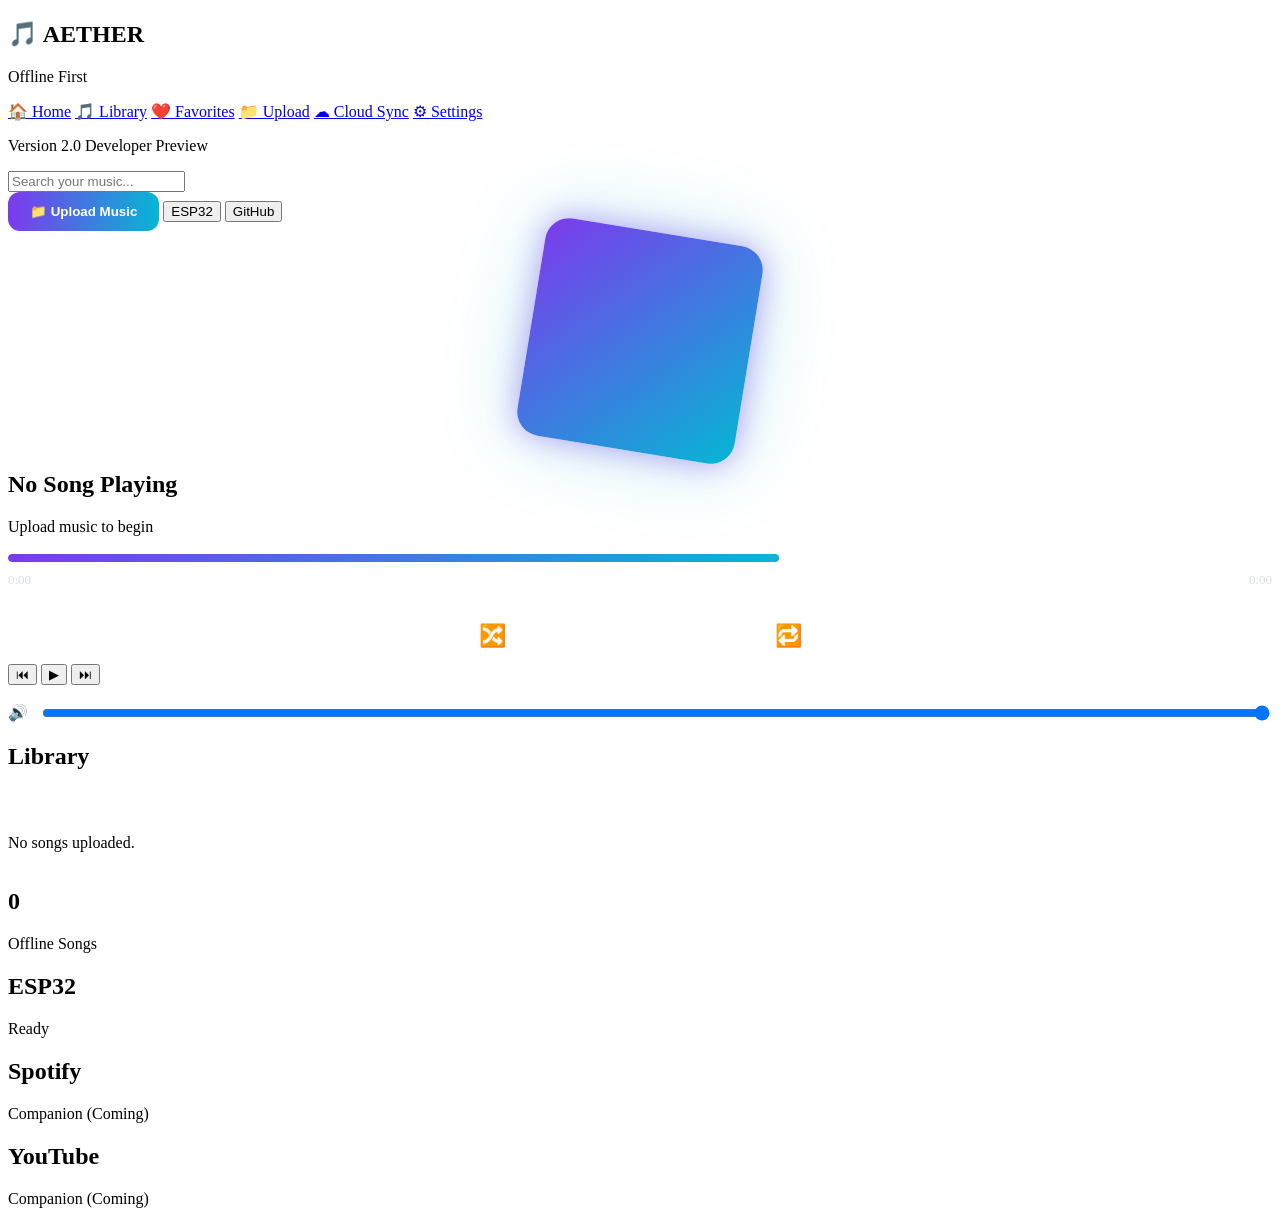
==== player.html @ 6dd66921 "Add script tags for JavaScript files in player.html" ====
<!DOCTYPE html>
<html lang="en">

<head>

<meta charset="UTF-8">
<meta name="viewport" content="width=device-width, initial-scale=1.0">

<title>AETHER Player | Music Player</title>

<link rel="preconnect" href="https://fonts.googleapis.com">
<link rel="preconnect" href="https://fonts.gstatic.com" crossorigin>

<link href="https://fonts.googleapis.com/css2?family=Outfit:wght@300;400;500;600;700;800&display=swap" rel="stylesheet">

<link rel="stylesheet" href="css/player.css">

</head>

<body>

<div class="background-blur"></div>

<div class="app">

<!-- ================= Sidebar ================= -->

<aside class="sidebar">

<div class="logo">

<h2>🎵 AETHER</h2>

<p>Offline First</p>

</div>

<nav>

<a class="active" href="#">🏠 Home</a>

<a href="#">🎵 Library</a>

<a href="#">❤️ Favorites</a>

<a href="#">📁 Upload</a>

<a href="#">☁ Cloud Sync</a>

<a href="#">⚙ Settings</a>

</nav>

<div class="sidebar-footer">

<p>Version 2.0 Developer Preview</p>

</div>

</aside>

<!-- ================= Main ================= -->

<main class="main">

<header>

<div class="search">

<input
id="searchInput"
type="text"
placeholder="Search your music...">

</div>

<div class="top-buttons">

<input
type="file"
id="musicUpload"
accept="audio/*"
multiple
hidden>

<button id="uploadBtn">
📁 Upload Music
</button>

<button>
ESP32
</button>

<button>
GitHub
</button>

</div>

</header>

<section class="hero-player">

<div class="album-card">

<div class="album-art"></div>

<h2 id="nowPlayingTitle">
No Song Playing
</h2>

<p id="nowPlayingArtist">
Upload music to begin
</p>

<div id="progress" class="progress">

<div id="progressFill" class="progress-fill"></div>

</div>

<div class="time-info">

<span id="currentTime">0:00</span>

<span id="duration">0:00</span>

</div>
<div class="controls">

<button id="shuffleBtn">

🔀

</button>

<button id="prevBtn">

⏮

</button>

<button id="playPauseBtn">

▶

</button>

<button id="nextBtn">

⏭

</button>

<button id="repeatBtn">

🔁

</button>

</div>

<button id="prevBtn">⏮</button>

<button id="playPauseBtn">▶</button>

<button id="nextBtn">⏭</button>

</div>

<div class="volume-container">

🔊

<input
id="volumeSlider"
type="range"
min="0"
max="1"
step="0.01"
value="1">

</div>

</div>

<div class="playlist">

<h2>Library</h2>

<div id="songList">

<p>No songs uploaded.</p>

</div>

</div>

</section>
<section class="stats">

    <div class="stat-card">

        <h2 id="songCount">0</h2>

        <p>Offline Songs</p>

    </div>

    <div class="stat-card">

        <h2>ESP32</h2>

        <p>Ready</p>

    </div>

    <div class="stat-card">

        <h2>Spotify</h2>

        <p>Companion (Coming)</p>

    </div>

    <div class="stat-card">

        <h2>YouTube</h2>

        <p>Companion (Coming)</p>

    </div>

</section>

<!-- HTML5 Audio Engine -->

<audio id="audioPlayer"></audio>

</main>

</div>

<!-- JavaScript -->

<script src="js/main.js"></script>

<script src="js/audio.js"></script>

<script src="js/player.js"></script>

</body>

</html>
<script src="js/main.js"></script>
<script src="js/audio.js"></script>
<script src="js/player.js"></script>
<script src="js/spotify.js"></script>
---- css/player.css ----
/* ==========================================
   AETHER Player v2 Controls
========================================== */

.controls{

display:flex;

justify-content:center;

align-items:center;

gap:18px;

margin-top:20px;

}

.controls button{

width:56px;

height:56px;

border:none;

border-radius:50%;

background:rgba(255,255,255,.08);

backdrop-filter:blur(20px);

color:white;

font-size:22px;

cursor:pointer;

transition:.25s;

}

.controls button:hover{

transform:translateY(-4px) scale(1.08);

background:#8b5cf6;

box-shadow:0 0 20px rgba(139,92,246,.5);

}

/* Progress */

.progress{

width:100%;

height:8px;

background:rgba(255,255,255,.08);

border-radius:50px;

overflow:hidden;

margin-top:18px;

cursor:pointer;

}

.progress-fill{

width:0%;

height:100%;

background:linear-gradient(90deg,#7c3aed,#06b6d4);

border-radius:50px;

transition:.1s;

}

/* Time */

.time-info{

display:flex;

justify-content:space-between;

margin-top:10px;

font-size:13px;

opacity:.8;

color:#d1d5db;

}

/* Volume */

.volume-container{

display:flex;

align-items:center;

gap:12px;

margin-top:18px;

}

#volumeSlider{

flex:1;

cursor:pointer;

}

/* Upload */

#uploadBtn{

background:linear-gradient(90deg,#7c3aed,#06b6d4);

color:white;

border:none;

padding:12px 22px;

border-radius:12px;

font-weight:600;

cursor:pointer;

transition:.25s;

}

#uploadBtn:hover{

transform:translateY(-3px);

box-shadow:0 12px 25px rgba(124,58,237,.35);

}
/* ==========================================
   Library
========================================== */

.playlist{

display:flex;

flex-direction:column;

gap:14px;

}

#songList{

display:flex;

flex-direction:column;

gap:12px;

margin-top:15px;

}

.song{

display:flex;

align-items:center;

gap:16px;

padding:14px;

border-radius:16px;

background:rgba(255,255,255,.05);

border:1px solid rgba(255,255,255,.08);

cursor:pointer;

transition:.25s;

}

.song:hover{

transform:translateX(6px);

background:rgba(124,58,237,.18);

border-color:#7c3aed;

box-shadow:0 10px 25px rgba(124,58,237,.18);

}

.song.active{

background:linear-gradient(90deg,#7c3aed,#06b6d4);

color:white;

}

.song span{

font-size:28px;

}

.song h3{

margin:0;

font-size:16px;

font-weight:600;

}

.song p{

margin-top:4px;

font-size:13px;

opacity:.7;

}

/* ==========================================
   Album Card
========================================== */

.album-card{

transition:.35s;

}

.album-art{

width:220px;

height:220px;

margin:auto;

border-radius:24px;

background:linear-gradient(135deg,#7c3aed,#06b6d4);

box-shadow:

0 0 30px rgba(124,58,237,.45),

0 0 80px rgba(6,182,212,.25);

animation:albumGlow 5s ease infinite;

}

@keyframes albumGlow{

0%{

transform:scale(1);

}

50%{

transform:scale(1.03);

}

100%{

transform:scale(1);

}

}

/* ==========================================
   Search
========================================== */

.search input{

transition:.25s;

}

.search input:focus{

outline:none;

border-color:#7c3aed;

box-shadow:0 0 20px rgba(124,58,237,.35);

}

/* ==========================================
   Stats
========================================== */

.stat-card{

transition:.25s;

}

.stat-card:hover{

transform:translateY(-6px);

box-shadow:0 15px 30px rgba(124,58,237,.18);

}

/* ==========================================
   Responsive
========================================== */

@media(max-width:1000px){

.hero-player{

flex-direction:column;

}

.sidebar{

display:none;

}

.main{

width:100%;

padding:20px;

}

.album-art{

width:180px;

height:180px;

}

}
.song{

justify-content:space-between;

}

.song-left{

display:flex;

align-items:center;

gap:16px;

}

.fav-btn{

background:none;

border:none;

font-size:24px;

cursor:pointer;

transition:.25s;

}

.fav-btn:hover{

transform:scale(1.3);

}

.fav-btn.liked{

animation:heart .3s;

}

@keyframes heart{

50%{

transform:scale(1.5);

}

}
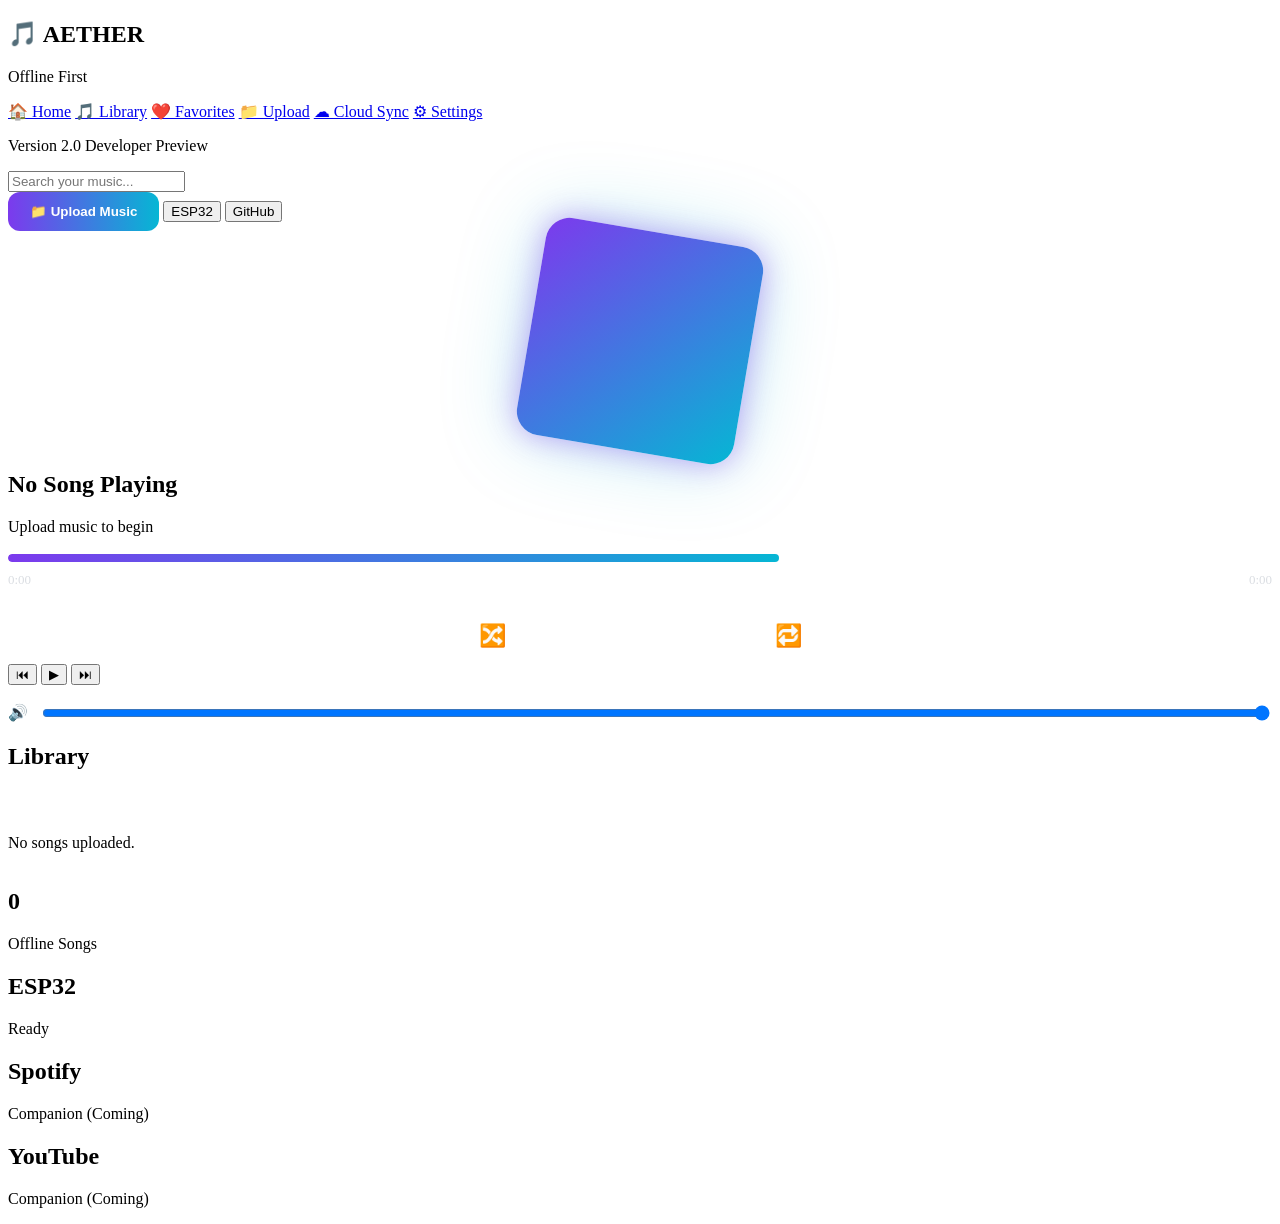
==== commit f5c26202: "Add Spotify player script to player.html" ====
--- a/player.html
+++ b/player.html
@@ -252,6 +252,7 @@
 </body>
 
 </html>
+<script src="https://sdk.scdn.co/spotify-player.js"></script>
 <script src="js/main.js"></script>
 <script src="js/audio.js"></script>
 <script src="js/player.js"></script>
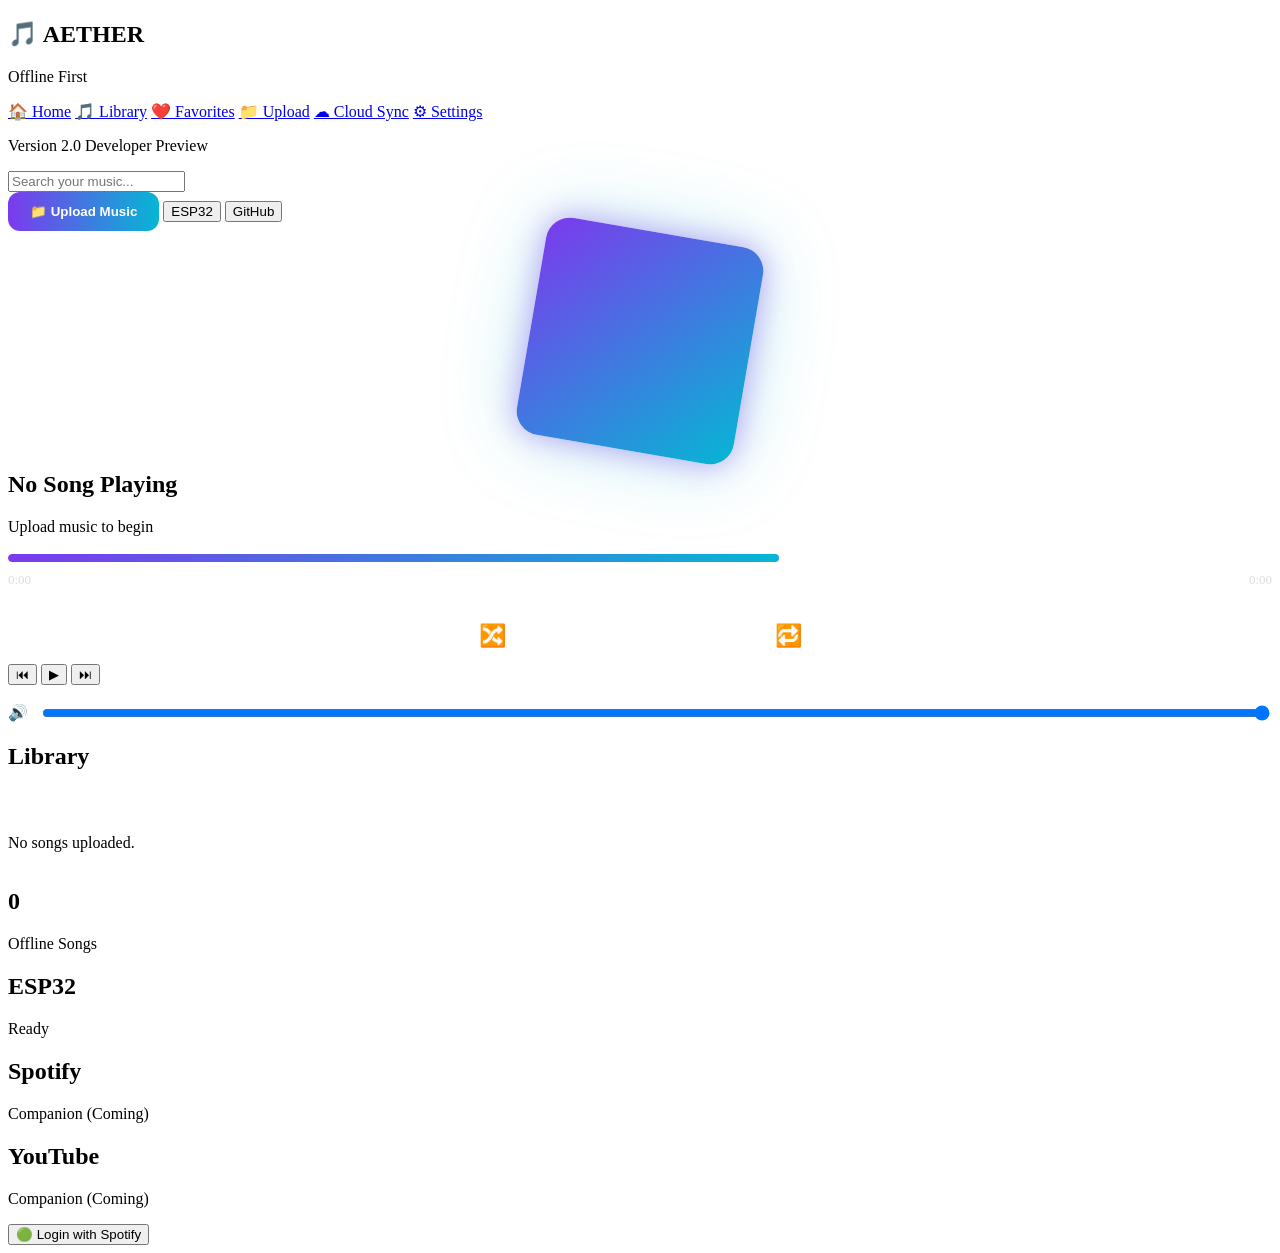
==== commit 7d6c1e73: "Add Spotify login button to player.html" ====
--- a/player.html
+++ b/player.html
@@ -257,3 +257,6 @@
 <script src="js/audio.js"></script>
 <script src="js/player.js"></script>
 <script src="js/spotify.js"></script>
+<button id="spotifyLogin">
+    🟢 Login with Spotify
+</button>
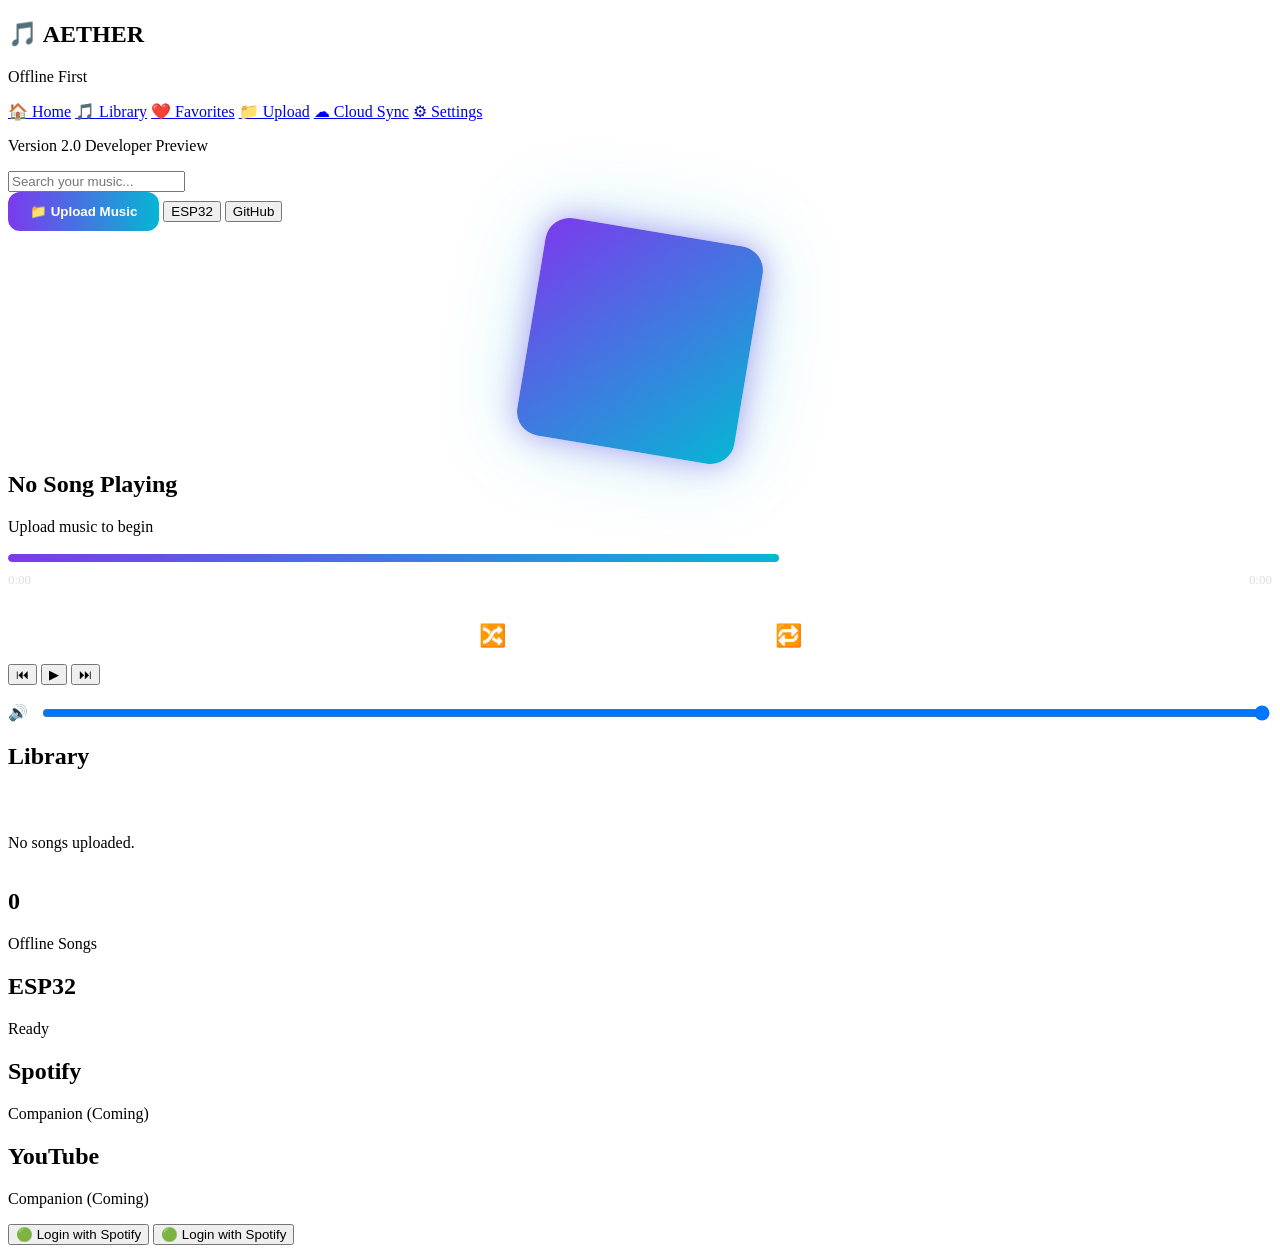
==== commit fc611caf: "Update player.html" ====
--- a/player.html
+++ b/player.html
@@ -260,3 +260,6 @@
 <button id="spotifyLogin">
     🟢 Login with Spotify
 </button>
+<button id="spotifyLogin">
+🟢 Login with Spotify
+</button>
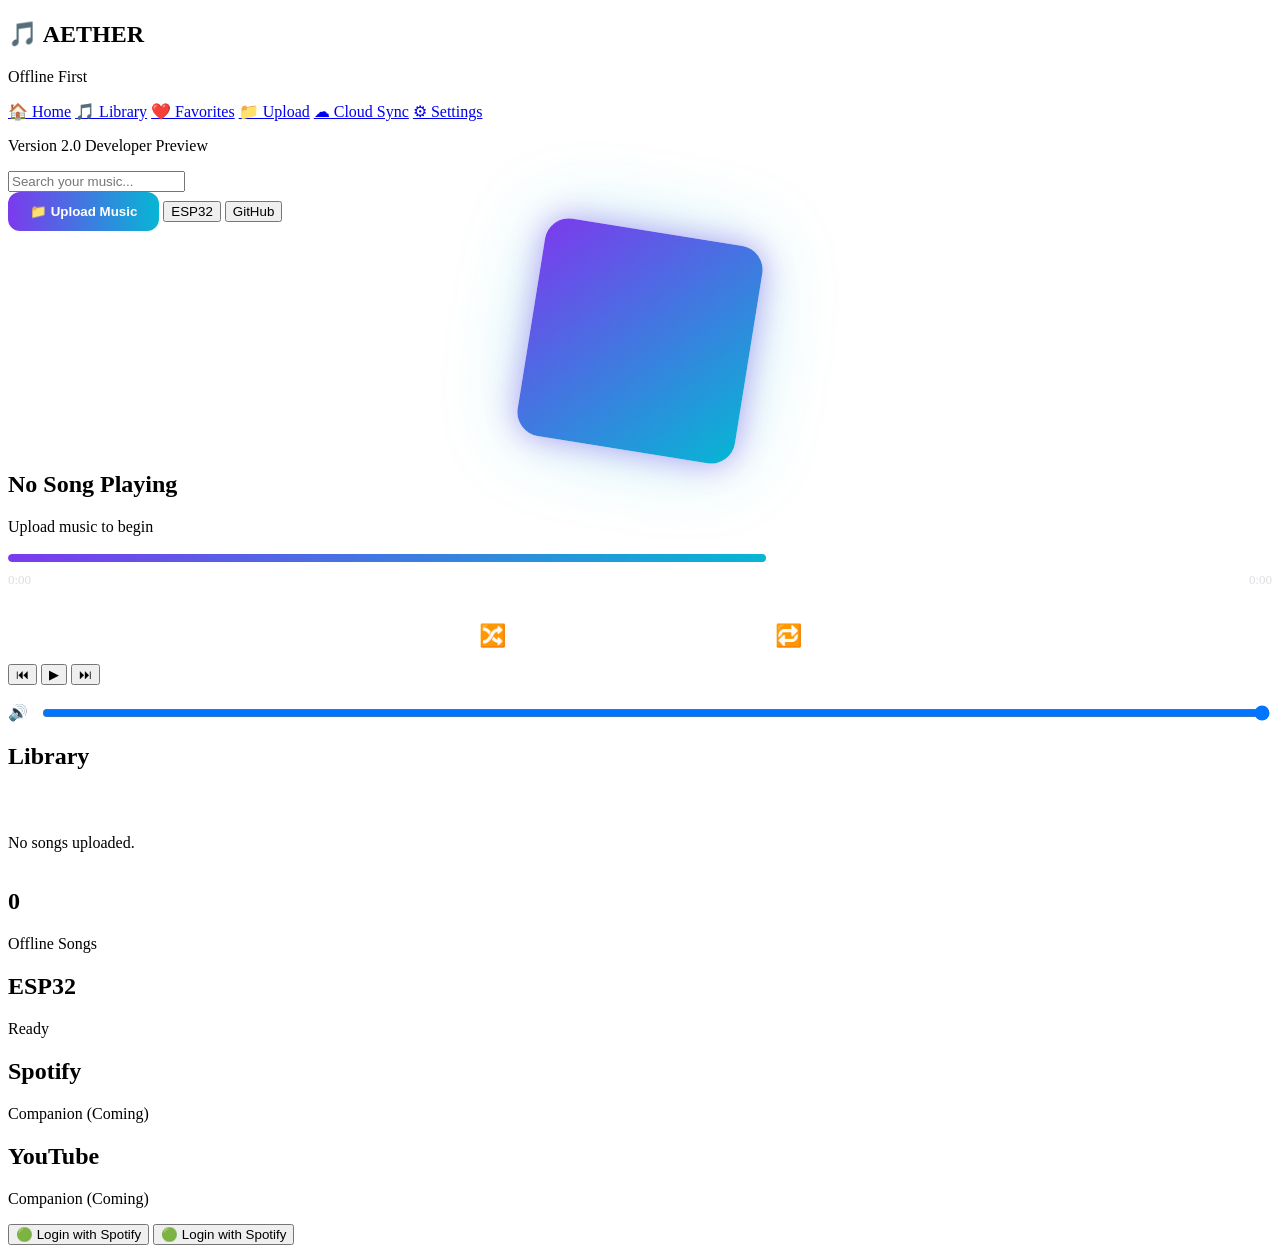
==== commit cd9634b5: "Add pkce.js script to player.html" ====
--- a/player.html
+++ b/player.html
@@ -254,6 +254,7 @@
 </html>
 <script src="https://sdk.scdn.co/spotify-player.js"></script>
 <script src="js/main.js"></script>
+<script src="js/pkce.js"></script>
 <script src="js/audio.js"></script>
 <script src="js/player.js"></script>
 <script src="js/spotify.js"></script>
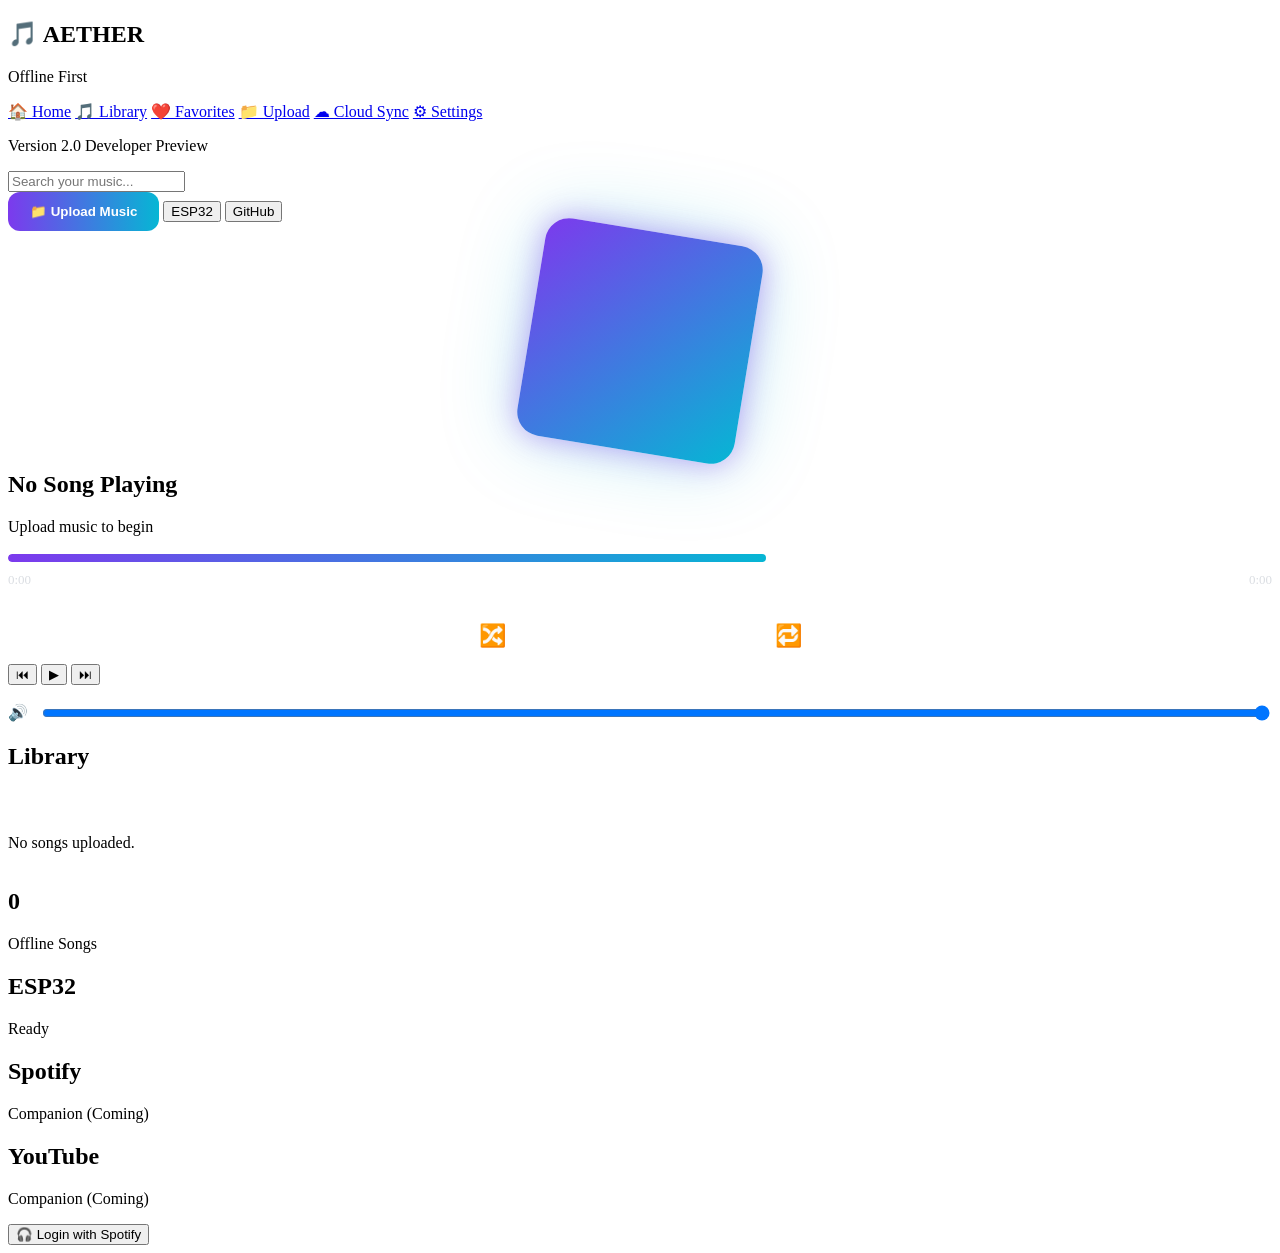
==== commit 61784144: "Update player.html" ====
--- a/player.html
+++ b/player.html
@@ -249,7 +249,11 @@
 
 <script src="js/player.js"></script>
 
+    <button id="spotifyLogin">
+🎧 Login with Spotify
+</button>
 </body>
+
 
 </html>
 <script src="https://sdk.scdn.co/spotify-player.js"></script>
@@ -258,9 +262,4 @@
 <script src="js/audio.js"></script>
 <script src="js/player.js"></script>
 <script src="js/spotify.js"></script>
-<button id="spotifyLogin">
-    🟢 Login with Spotify
-</button>
-<button id="spotifyLogin">
-🟢 Login with Spotify
-</button>
+
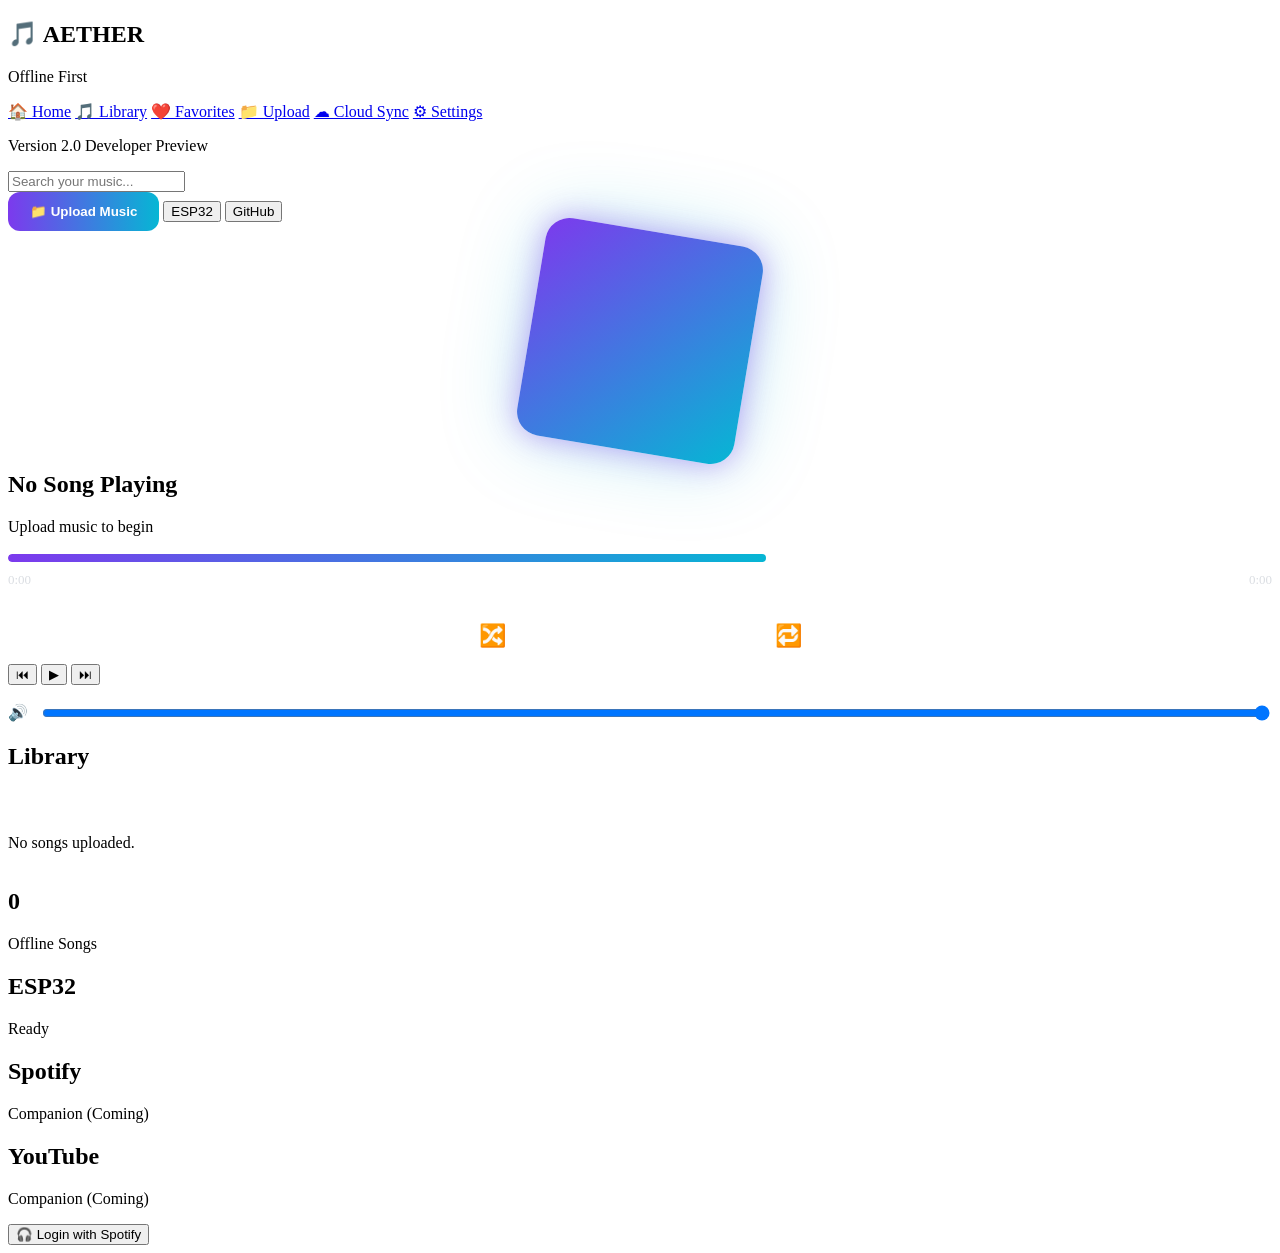
==== commit 8a011e29: "Add additional script tags for player functionality" ====
--- a/player.html
+++ b/player.html
@@ -260,6 +260,7 @@
 <script src="js/main.js"></script>
 <script src="js/pkce.js"></script>
 <script src="js/audio.js"></script>
+<script src="https://sdk.scdn.co/spotify-player.js"></script>
 <script src="js/player.js"></script>
 <script src="js/spotify.js"></script>
 
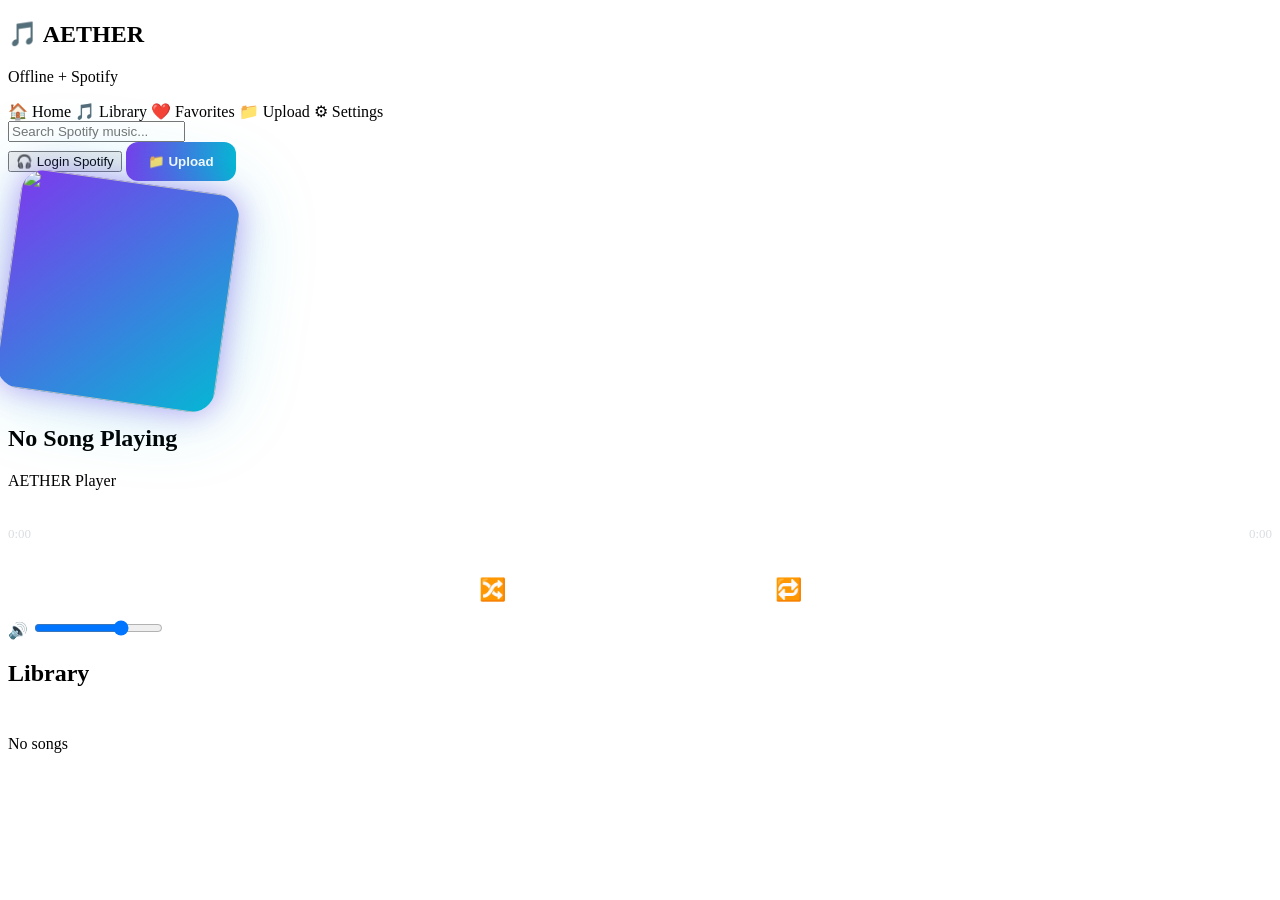
==== commit 8b6ff45d: "Refactor player.html structure and content Updated title and modified sidebar and header content. Ad" ====
--- a/player.html
+++ b/player.html
@@ -6,24 +6,21 @@
 <meta charset="UTF-8">
 <meta name="viewport" content="width=device-width, initial-scale=1.0">
 
-<title>AETHER Player | Music Player</title>
-
-<link rel="preconnect" href="https://fonts.googleapis.com">
-<link rel="preconnect" href="https://fonts.gstatic.com" crossorigin>
-
-<link href="https://fonts.googleapis.com/css2?family=Outfit:wght@300;400;500;600;700;800&display=swap" rel="stylesheet">
+<title>AETHER Player</title>
 
 <link rel="stylesheet" href="css/player.css">
 
 </head>
 
+
 <body>
 
+
 <div class="background-blur"></div>
 
+
 <div class="app">
 
-<!-- ================= Sidebar ================= -->
 
 <aside class="sidebar">
 
@@ -31,236 +28,273 @@
 
 <h2>🎵 AETHER</h2>
 
-<p>Offline First</p>
-
-</div>
+<p>Offline + Spotify</p>
+
+</div>
+
 
 <nav>
 
-<a class="active" href="#">🏠 Home</a>
-
-<a href="#">🎵 Library</a>
-
-<a href="#">❤️ Favorites</a>
-
-<a href="#">📁 Upload</a>
-
-<a href="#">☁ Cloud Sync</a>
-
-<a href="#">⚙ Settings</a>
+<a class="active">🏠 Home</a>
+<a>🎵 Library</a>
+<a>❤️ Favorites</a>
+<a>📁 Upload</a>
+<a>⚙ Settings</a>
 
 </nav>
 
-<div class="sidebar-footer">
-
-<p>Version 2.0 Developer Preview</p>
-
-</div>
 
 </aside>
 
-<!-- ================= Main ================= -->
+
+
 
 <main class="main">
 
+
 <header>
 
+
 <div class="search">
 
+
 <input
+
 id="searchInput"
-type="text"
-placeholder="Search your music...">
-
-</div>
+
+placeholder="Search Spotify music..."
+
+>
+
+
+<div id="searchResults"></div>
+
+
+</div>
+
+
 
 <div class="top-buttons">
 
+
+<button id="spotifyLogin">
+
+🎧 Login Spotify
+
+</button>
+
+
 <input
+
+id="musicUpload"
+
 type="file"
-id="musicUpload"
+
 accept="audio/*"
+
 multiple
-hidden>
+
+hidden
+
+>
+
 
 <button id="uploadBtn">
-📁 Upload Music
-</button>
-
-<button>
-ESP32
-</button>
-
-<button>
-GitHub
-</button>
-
-</div>
+
+📁 Upload
+
+</button>
+
+
+</div>
+
 
 </header>
 
+
+
+
+
 <section class="hero-player">
 
+
+
 <div class="album-card">
 
-<div class="album-art"></div>
+
+<img
+
+id="albumArt"
+
+class="album-art"
+
+src=""
+
+>
+
 
 <h2 id="nowPlayingTitle">
+
 No Song Playing
+
 </h2>
 
+
 <p id="nowPlayingArtist">
-Upload music to begin
+
+AETHER Player
+
 </p>
 
+
+
 <div id="progress" class="progress">
 
-<div id="progressFill" class="progress-fill"></div>
-
-</div>
+<div id="progressFill"></div>
+
+</div>
+
+
 
 <div class="time-info">
 
-<span id="currentTime">0:00</span>
-
-<span id="duration">0:00</span>
-
-</div>
+<span id="currentTime">
+0:00
+</span>
+
+
+<span id="duration">
+0:00
+</span>
+
+</div>
+
+
+
+
 <div class="controls">
 
+
 <button id="shuffleBtn">
-
 🔀
-
-</button>
+</button>
+
 
 <button id="prevBtn">
-
 ⏮
-
-</button>
+</button>
+
 
 <button id="playPauseBtn">
-
 ▶
-
-</button>
+</button>
+
 
 <button id="nextBtn">
-
 ⏭
-
-</button>
+</button>
+
 
 <button id="repeatBtn">
-
 🔁
-
-</button>
-
-</div>
-
-<button id="prevBtn">⏮</button>
-
-<button id="playPauseBtn">▶</button>
-
-<button id="nextBtn">⏭</button>
-
-</div>
-
-<div class="volume-container">
+</button>
+
+
+</div>
+
+
+
+
+<div>
 
 🔊
 
 <input
+
 id="volumeSlider"
+
 type="range"
+
 min="0"
+
 max="1"
+
 step="0.01"
-value="1">
-
-</div>
-
-</div>
+
+value="0.7"
+
+>
+
+</div>
+
+
+
+</div>
+
+
+
+
 
 <div class="playlist">
 
-<h2>Library</h2>
+
+<h2>
+
+Library
+
+</h2>
+
 
 <div id="songList">
 
-<p>No songs uploaded.</p>
-
-</div>
-
-</div>
+No songs
+
+</div>
+
+
+</div>
+
+
 
 </section>
-<section class="stats">
-
-    <div class="stat-card">
-
-        <h2 id="songCount">0</h2>
-
-        <p>Offline Songs</p>
-
-    </div>
-
-    <div class="stat-card">
-
-        <h2>ESP32</h2>
-
-        <p>Ready</p>
-
-    </div>
-
-    <div class="stat-card">
-
-        <h2>Spotify</h2>
-
-        <p>Companion (Coming)</p>
-
-    </div>
-
-    <div class="stat-card">
-
-        <h2>YouTube</h2>
-
-        <p>Companion (Coming)</p>
-
-    </div>
-
-</section>
-
-<!-- HTML5 Audio Engine -->
+
+
+
+
 
 <audio id="audioPlayer"></audio>
 
+
+
+
 </main>
 
-</div>
-
-<!-- JavaScript -->
+
+
+</div>
+
+
+
+
+
+<!-- Spotify SDK -->
+
+<script src="https://sdk.scdn.co/spotify-player.js"></script>
+
+
+
+<!-- AETHER -->
 
 <script src="js/main.js"></script>
 
 <script src="js/audio.js"></script>
 
+<script src="js/spotify.js"></script>
+
 <script src="js/player.js"></script>
 
-    <button id="spotifyLogin">
-🎧 Login with Spotify
-</button>
+
+
 </body>
 
-
 </html>
-<script src="https://sdk.scdn.co/spotify-player.js"></script>
-<script src="js/main.js"></script>
-<script src="js/pkce.js"></script>
-<script src="js/audio.js"></script>
-<script src="https://sdk.scdn.co/spotify-player.js"></script>
-<script src="js/player.js"></script>
-<script src="js/spotify.js"></script>
-
